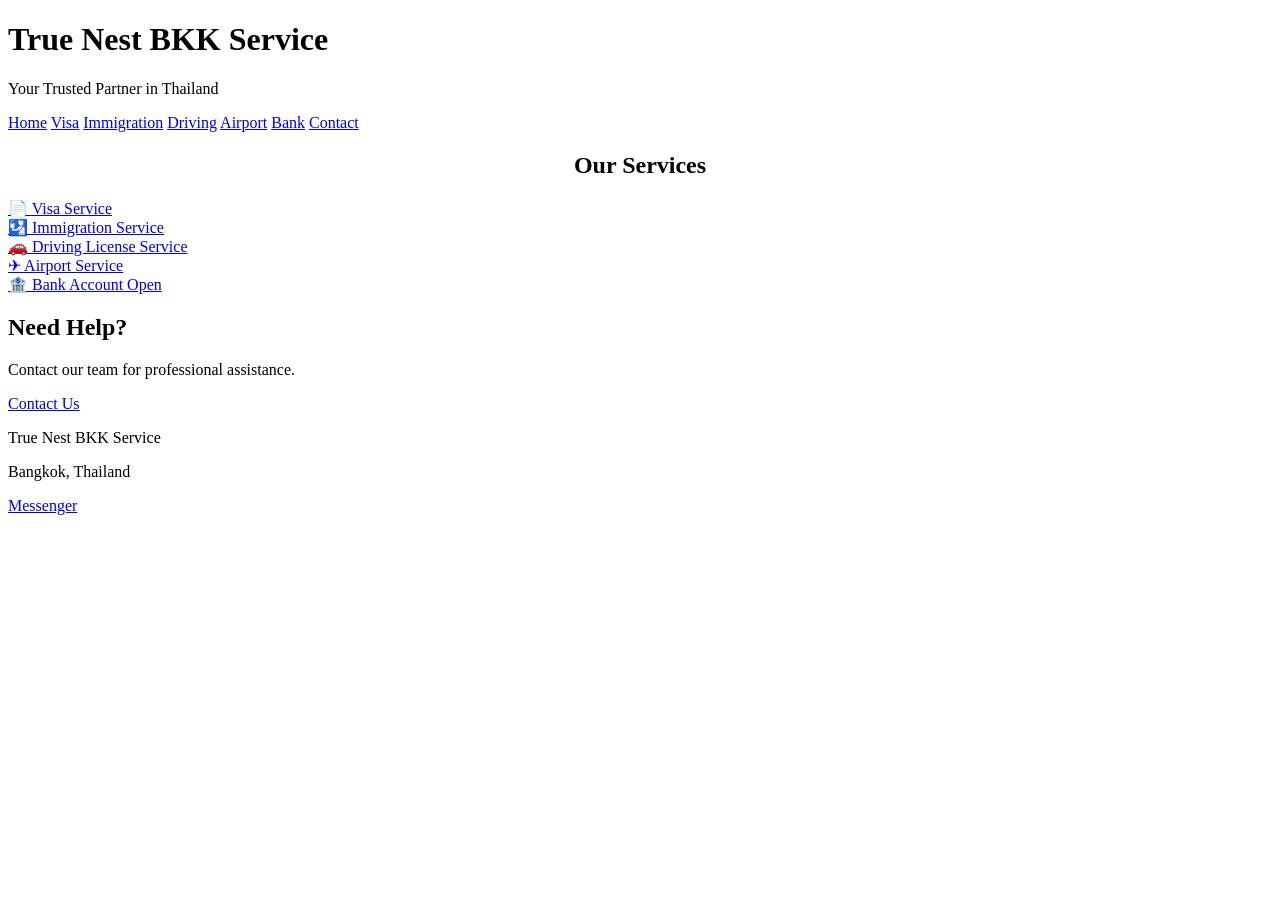
==== index.html @ 34d91454 "Update index.html" ====
<!DOCTYPE html>
<html>

<head>
<meta charset="UTF-8">

<title>True Nest BKK Service</title>

<meta name="viewport" content="width=device-width, initial-scale=1">

<link href="https://fonts.googleapis.com/css2?family=Noto+Sans+Myanmar&display=swap" rel="stylesheet">

<link rel="stylesheet" href="style.css">

<title>True Nest BKK Service</title>

<meta name="viewport" content="width=device-width, initial-scale=1">

</head>

<body>

<header>

<h1>True Nest BKK Service</h1>
<p>Your Trusted Partner in Thailand</p>

</header>

<nav>

<a href="index.html">Home</a>
<a href="visa.html">Visa</a>
<a href="Immigration.html">Immigration</a>
<a href="driving.html">Driving</a>
<a href="airport.html">Airport</a>
<a href="bank.html">Bank</a>
<a href="contact.html">Contact</a>

</nav>

<section>

<h2 style="text-align:center;">Our Services</h2>

<div class="services">

<a href="visa.html">
<div class="card">
📄 Visa Service
</div>
</a>

<a href="immigration.html">
<div class="card">
🛂 Immigration Service
</div>
</a>

<a href="driving.html">
<div class="card">
🚗 Driving License Service
</div>
</a>

<a href="airport.html">
<div class="card">
✈ Airport Service
</div>
</a>

<a href="bank.html">
<div class="card">
🏦 Bank Account Open
</div>
</a>

</div>

<div class="contact-box">

<h2>Need Help?</h2>

<p>Contact our team for professional assistance.</p>

<a href="contact.html" class="contact-btn">
Contact Us
</a>

</div>

</section>

<footer>

<p>True Nest BKK Service</p>
<p>Bangkok, Thailand</p>

</footer>

<a href="https://m.me/" class="messenger">
Messenger
</a>

</body>

</html>
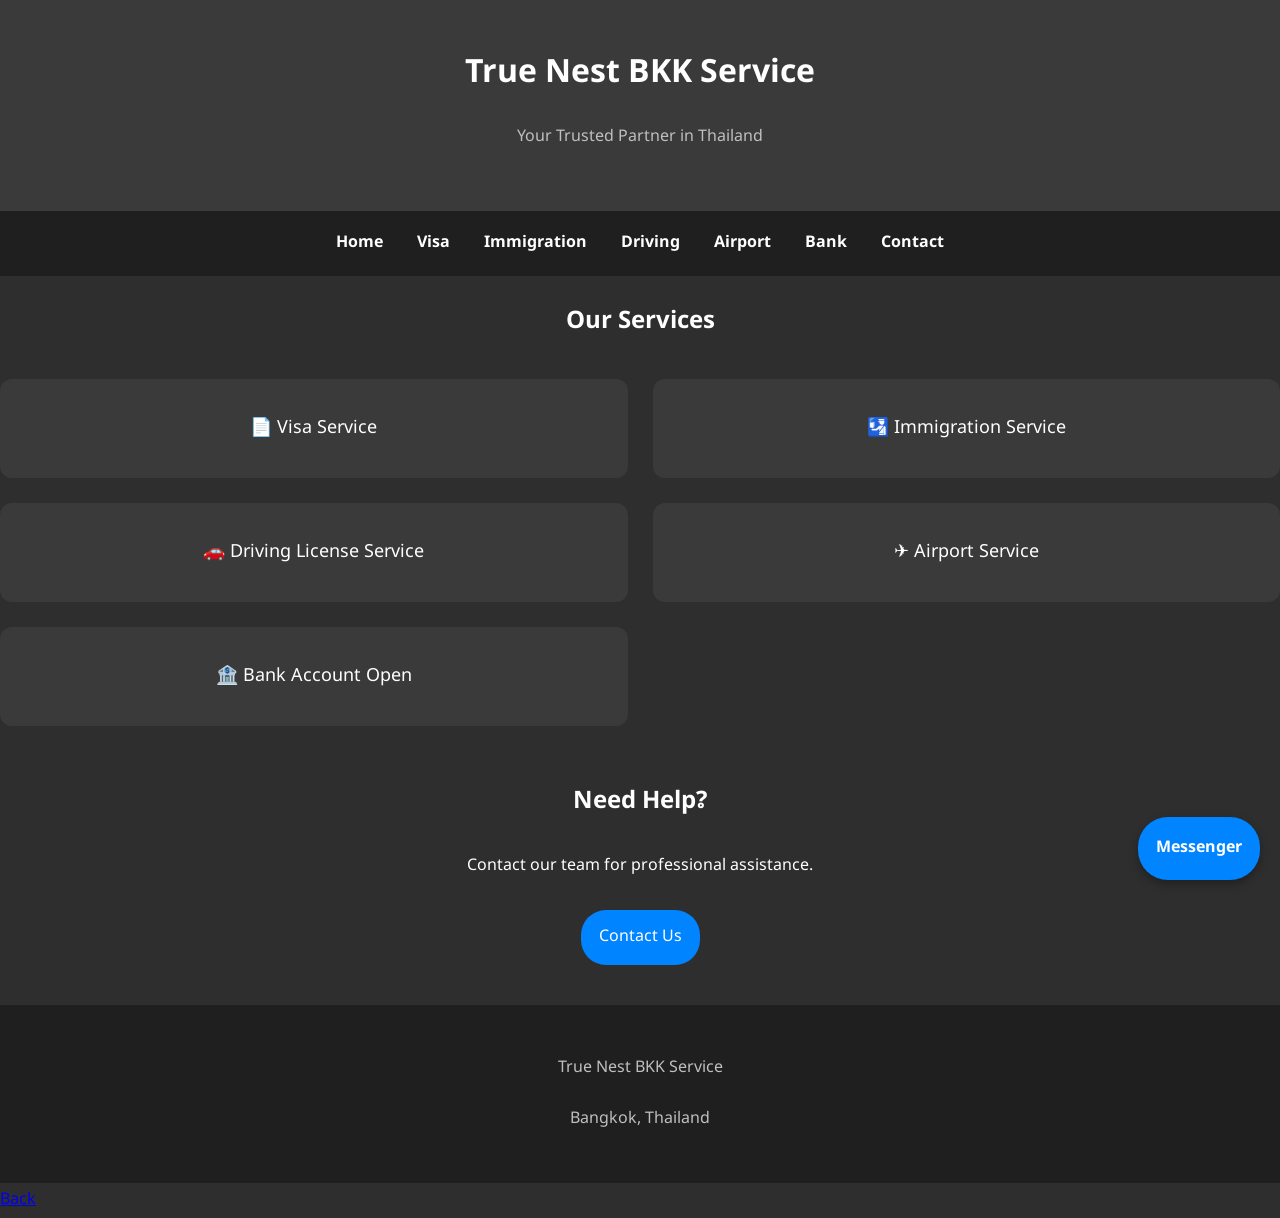
==== commit e5864998: "Update index.html" ====
--- a/index.html
+++ b/index.html
@@ -31,7 +31,7 @@
 
 <a href="index.html">Home</a>
 <a href="visa.html">Visa</a>
-<a href="Immigration.html">Immigration</a>
+<a href="immigration.html">Immigration</a>
 <a href="driving.html">Driving</a>
 <a href="airport.html">Airport</a>
 <a href="bank.html">Bank</a>
@@ -102,6 +102,10 @@
 Messenger
 </a>
 
+<a href="index.html" class="back">
+Back
+</a>
+  
 </body>
 
 </html>
--- a/style.css
+++ b/style.css
@@ -0,0 +1,196 @@
+body{
+font-family: 'Noto Sans Myanmar', Arial, sans-serif;
+margin:0;
+background:#2E2E2E;
+color:white;
+}
+
+html{
+  scroll-behavior:smooth:
+  }
+
+/* Header */
+
+header{
+background:#3A3A3A;
+text-align:center;
+padding:40px 20px;
+}
+
+header h1{
+margin:0;
+font-size:32px;
+}
+
+header p{
+color:#BFBFBF;
+margin-top:10px;
+}
+
+/* Navigation */
+
+nav{
+background:#1F1F1F;
+text-align:center;
+padding:15px;
+}
+
+nav a{
+color:white;
+text-decoration:none;
+margin:0 15px;
+font-weight:bold;
+}
+
+nav a:hover{
+color:#BFBFBF;
+}
+
+/* Section */
+
+services {
+display: grid;
+grid-template-columns: repeat(auto-fit, minmax(250px, 1fr));
+gap: 25px;
+}
+
+/* Service Grid */
+
+.services{
+display:grid;
+grid-template-columns: repeat(2, 1fr);
+gap:25px;
+margin-top:30px;
+}
+
+/* Card */
+
+.card{
+background:#3A3A3A;
+padding:30px;
+border-radius:12px;
+text-align:center;
+font-size:18px;
+transition:0.3s;
+}
+
+.card:hover{
+background:#4A4A4A;
+transform:translateY(-5px);
+}
+
+/* Link */
+
+.services a{
+text-decoration:none;
+color:white;
+}
+
+/* Contact Button */
+
+.contact-box{
+text-align:center;
+margin-top:50px;
+}
+
+.contact-btn{
+display:inline-block;
+background:#0084FF;
+padding:14px 20px;
+border-radius:30px;
+text-decoration:none;
+color:white;
+margin-top:15px;
+}
+
+/* Footer */
+
+footer{
+background:#1F1F1F;
+text-align:center;
+padding:30px;
+color:#BFBFBF;
+margin-top:40px;
+}
+
+/* Messenger Button */
+
+.messenger{
+position:fixed;
+bottom:20px;
+right:20px;
+background:#0084FF;
+color:white;
+padding:14px 18px;
+border-radius:30px;
+text-decoration:none;
+font-weight:bold;
+box-shadow:0 4px 10px rgba(0,0,0,0.3);
+}
+
+.messenger:hover{
+background:#006fe0;
+}
+
+#contact {
+text-align: center;
+}
+
+.contact-container {
+display: grid;
+grid-template-columns: repeat(auto-fit, minmax(250px, 1fr));
+gap: 25px;
+margin-top: 30px;
+}
+
+.contact-card {
+background: #3A3A3A;
+padding: 25px;
+border-radius: 12px;
+transition: 0.3s;
+}
+
+.contact-card:hover {
+background: #4A4A4A;
+transform: translateY(-5px);
+}
+
+.qr {
+width: 150px;
+margin: 15px 0;
+}
+
+.contact-btn {
+display: inline-block;
+margin-top: 10px;
+padding: 10px 18px;
+background: #0084FF;
+color: white;
+border-radius: 25px;
+text-decoration: none;
+}
+
+------ TR visa apply -------
+  /* Detail Section */
+
+.detail-box {
+  background: #3A3A3A;
+  padding: 25px;
+  margin-top: 25px;
+  border-radius: 12px;
+  transition: 0.3s;
+}
+
+.detail-box:hover {
+  background: #4A4A4A;
+  transform: translateY(-3px);
+}
+
+.detail-box h2 {
+  margin-bottom: 10px;
+}
+
+.detail-box p {
+  color: #BFBFBF;
+}
+----- -------
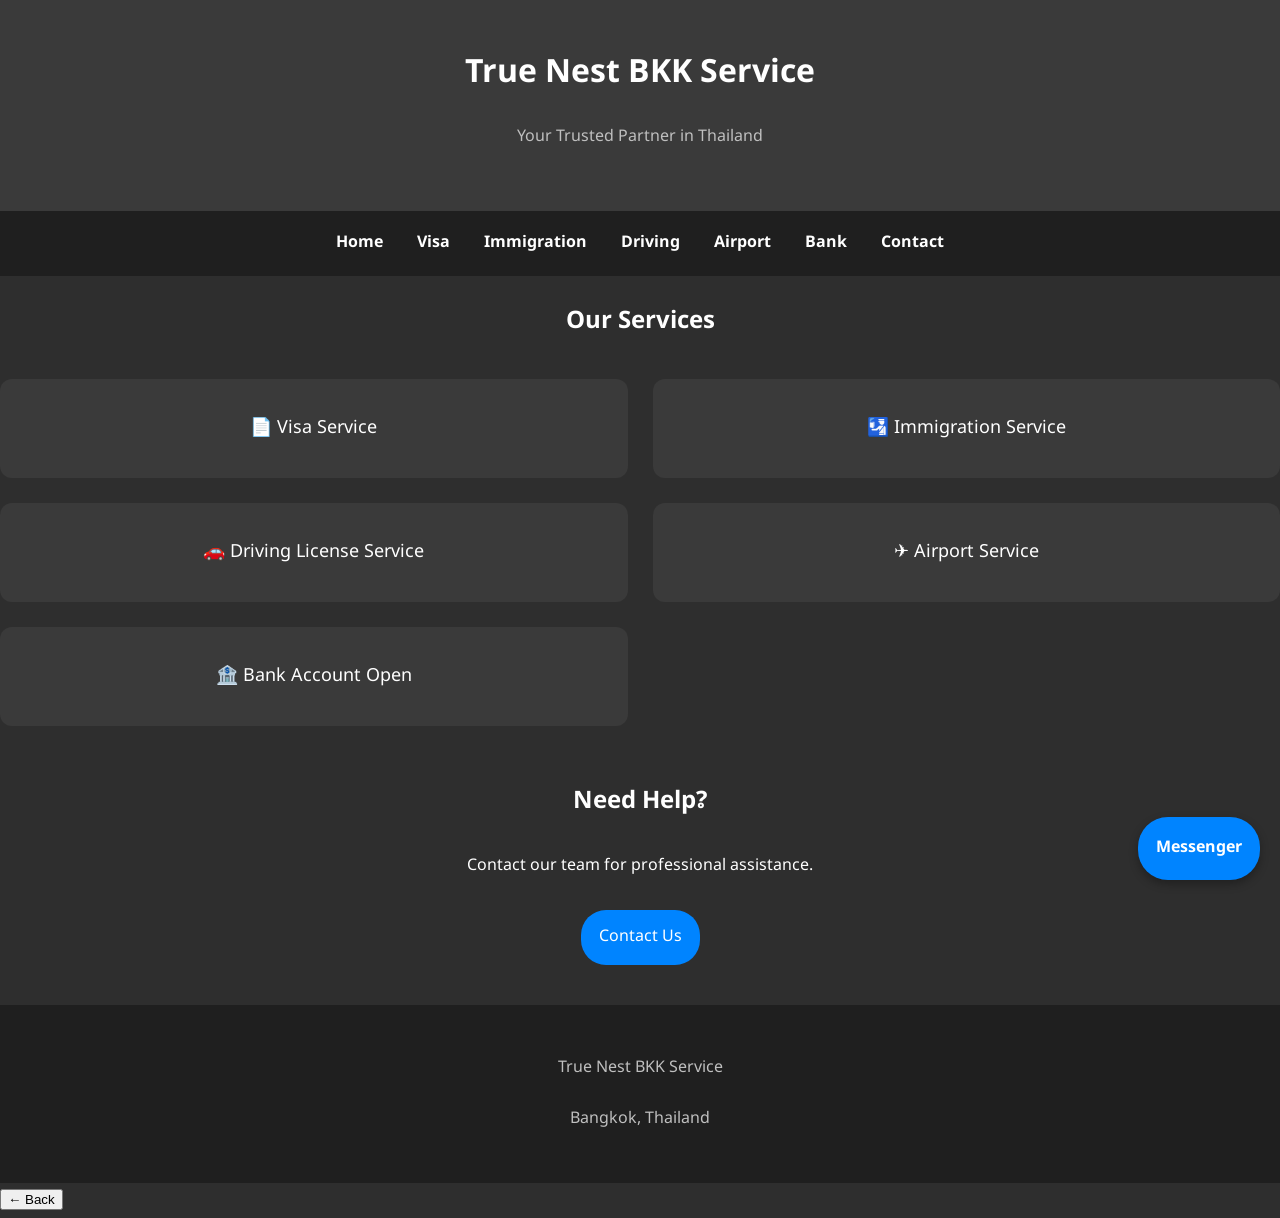
==== commit 058207aa: "Update index.html" ====
--- a/index.html
+++ b/index.html
@@ -102,9 +102,9 @@
 Messenger
 </a>
 
-<a href="index.html" class="back">
-Back
-</a>
+<button class="back-btn" onclick="history.back()">
+  ← Back
+</button>
   
 </body>
 
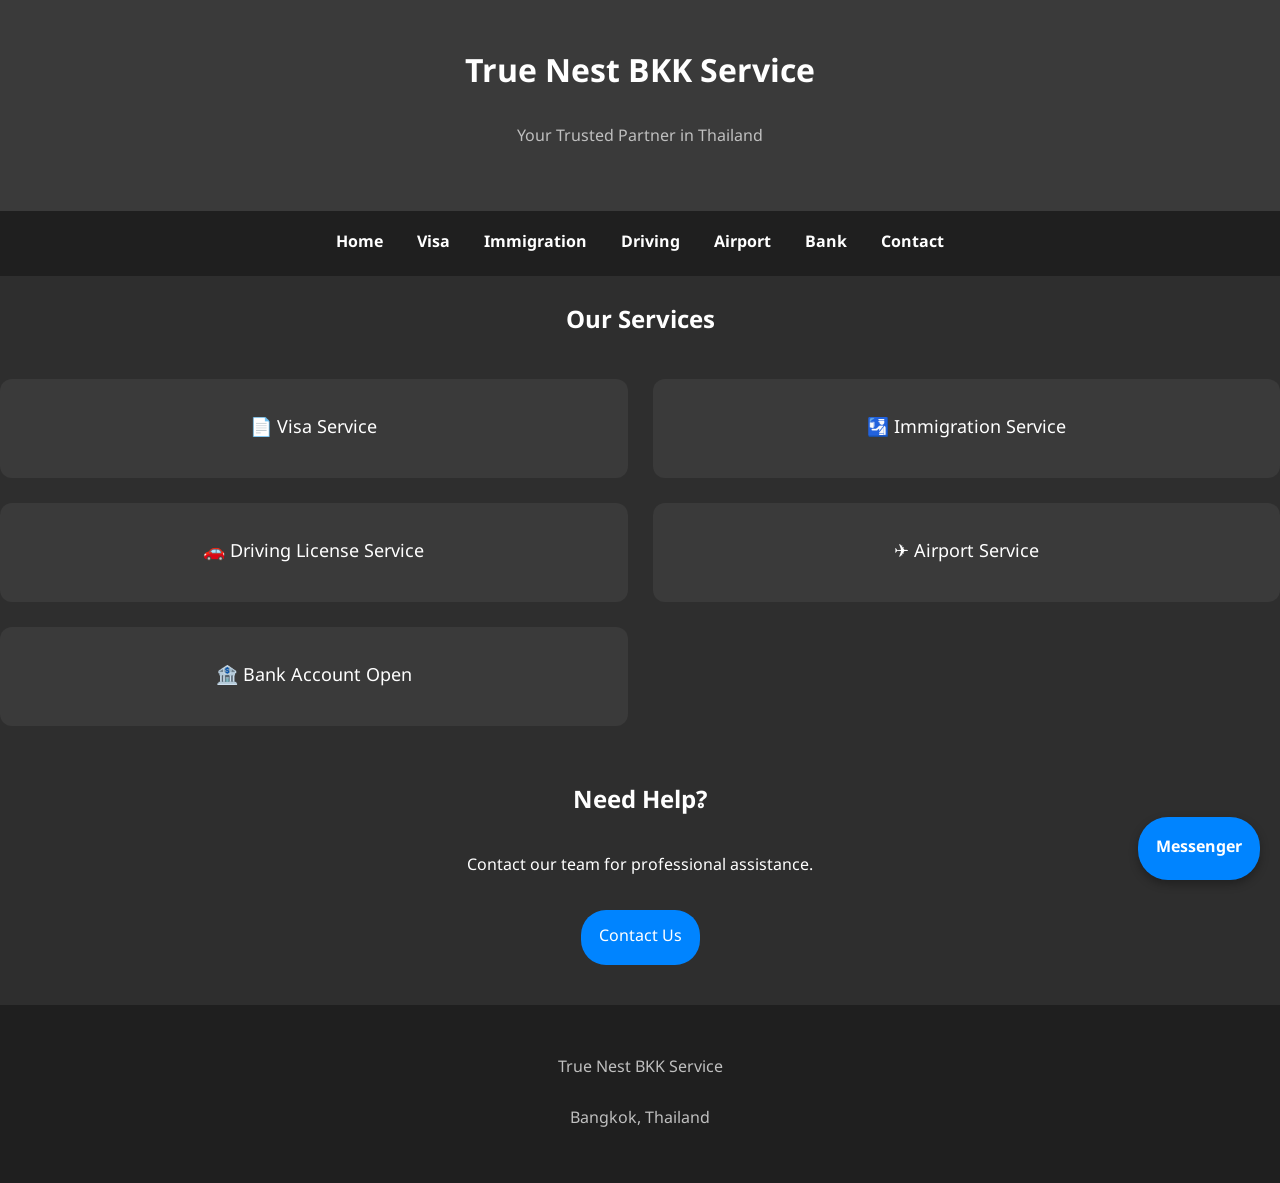
==== commit 19f38eb2: "Update index.html" ====
--- a/index.html
+++ b/index.html
@@ -102,9 +102,15 @@
 Messenger
 </a>
 
-<button class="back-btn" onclick="history.back()">
-  ← Back
-</button>
+<script>
+function goBack(){
+  if (document.referrer !== "") {
+    history.back();
+  } else {
+    window.location.href = "index.html"; // fallback
+  }
+}
+</script>
   
 </body>
 
--- a/style.css
+++ b/style.css
@@ -193,4 +193,22 @@
 .detail-box p {
   color: #BFBFBF;
 }
------ -------
+  
+/* Back */
+.back-btn{
+  position:fixed;
+  bottom:20px;
+  left:20px;
+  background:#0084FF;
+  color:white;
+  padding:14px 18px;
+  border:none;
+  border-radius:30px;
+  font-weight:bold;
+  cursor:pointer;
+  box-shadow:0 4px 10px rgba(0,0,0,0.3);
+}
+
+.back-btn:hover{
+  background:#006fe0;
+}
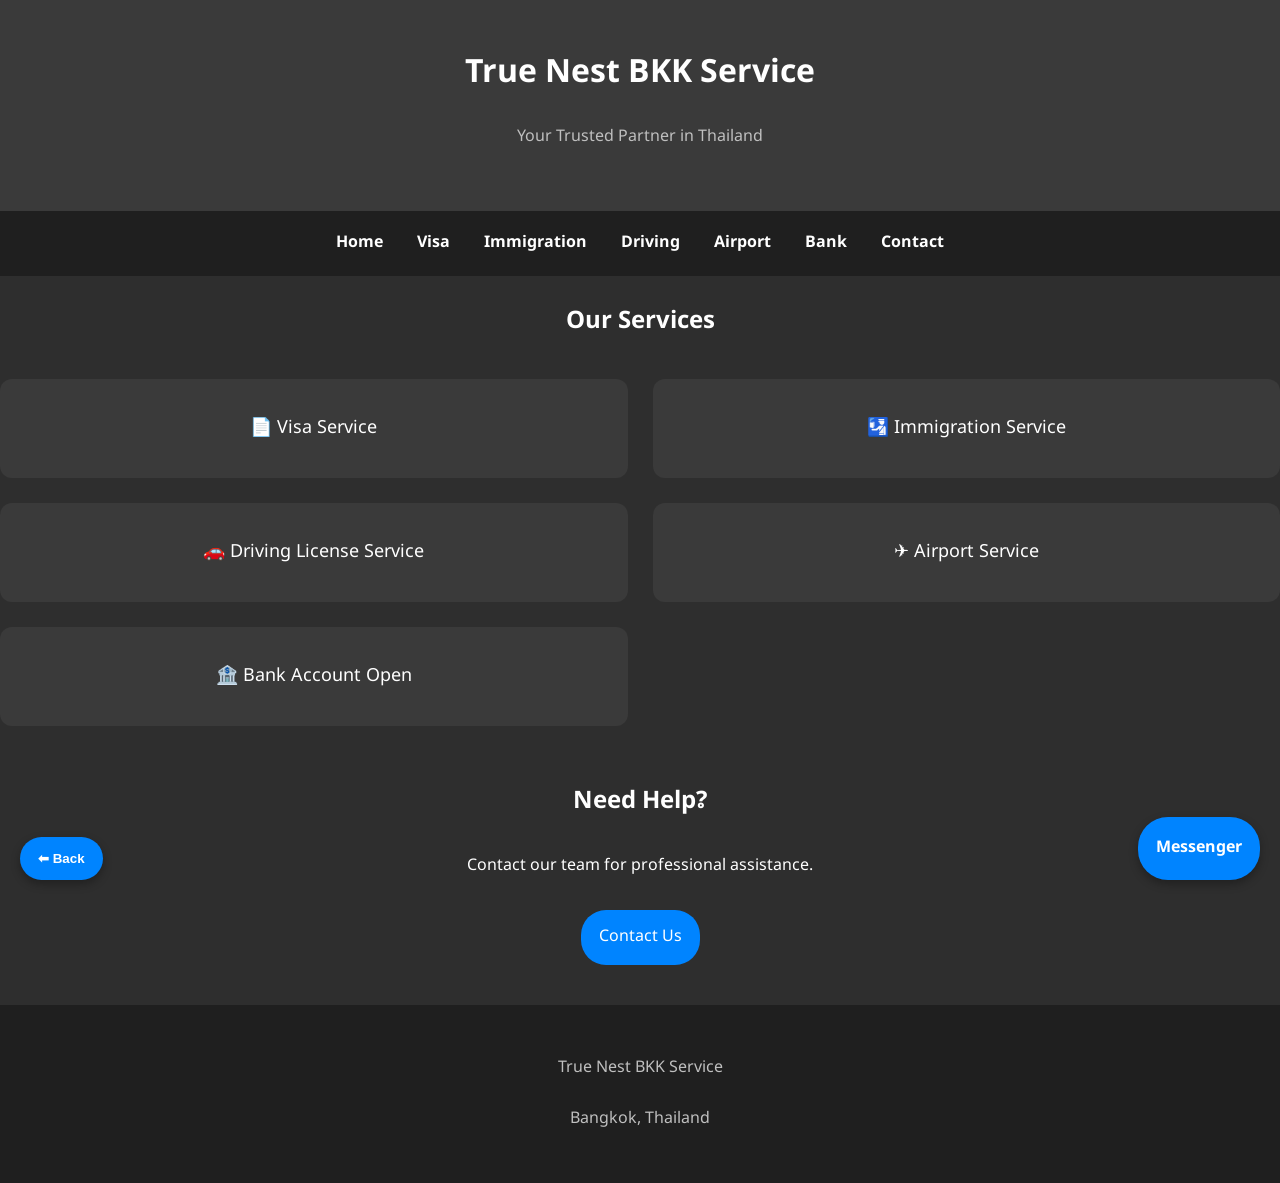
==== commit 20ca0c7b: "Update index.html" ====
--- a/index.html
+++ b/index.html
@@ -102,12 +102,15 @@
 Messenger
 </a>
 
+<!-- Back Button -->
+<button class="back-btn" onclick="goBack()">⬅ Back</button>
+
 <script>
 function goBack(){
   if (document.referrer !== "") {
     history.back();
   } else {
-    window.location.href = "index.html"; // fallback
+    window.location.href = "index.html";
   }
 }
 </script>
